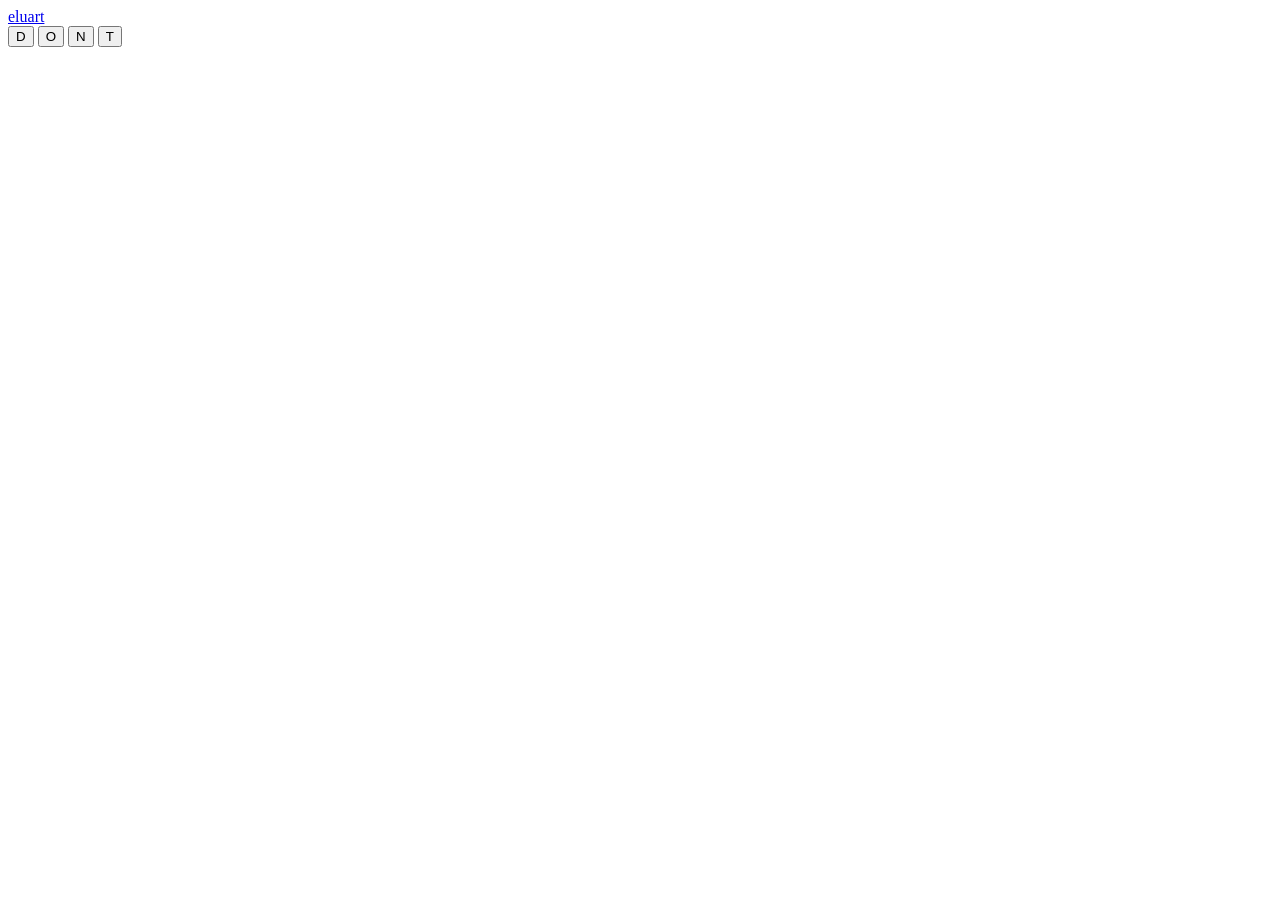
==== index.html @ e53bf462 "Add files via upload" ====
<!DOCTYPE html>
<html>
<head>
  <title>Saccades</title>
  <link rel="stylesheet" href="style.css">
</head>
<body>
  <div id="signature">
  <a href="about.html">eluart</a>
</div>
  <div id="stage"></div>
  <div id="overlay"></div>
  <div id="overlay-text"></div>
  <script src="01_system/script.js"></script>

  <nav id="menu">
  <button data-state="best">D</button>
  <button data-state="still">O</button>
  <button data-state="off">N</button>
  <button data-state="undefined">T</button>
</nav>

  
</body>
</html>
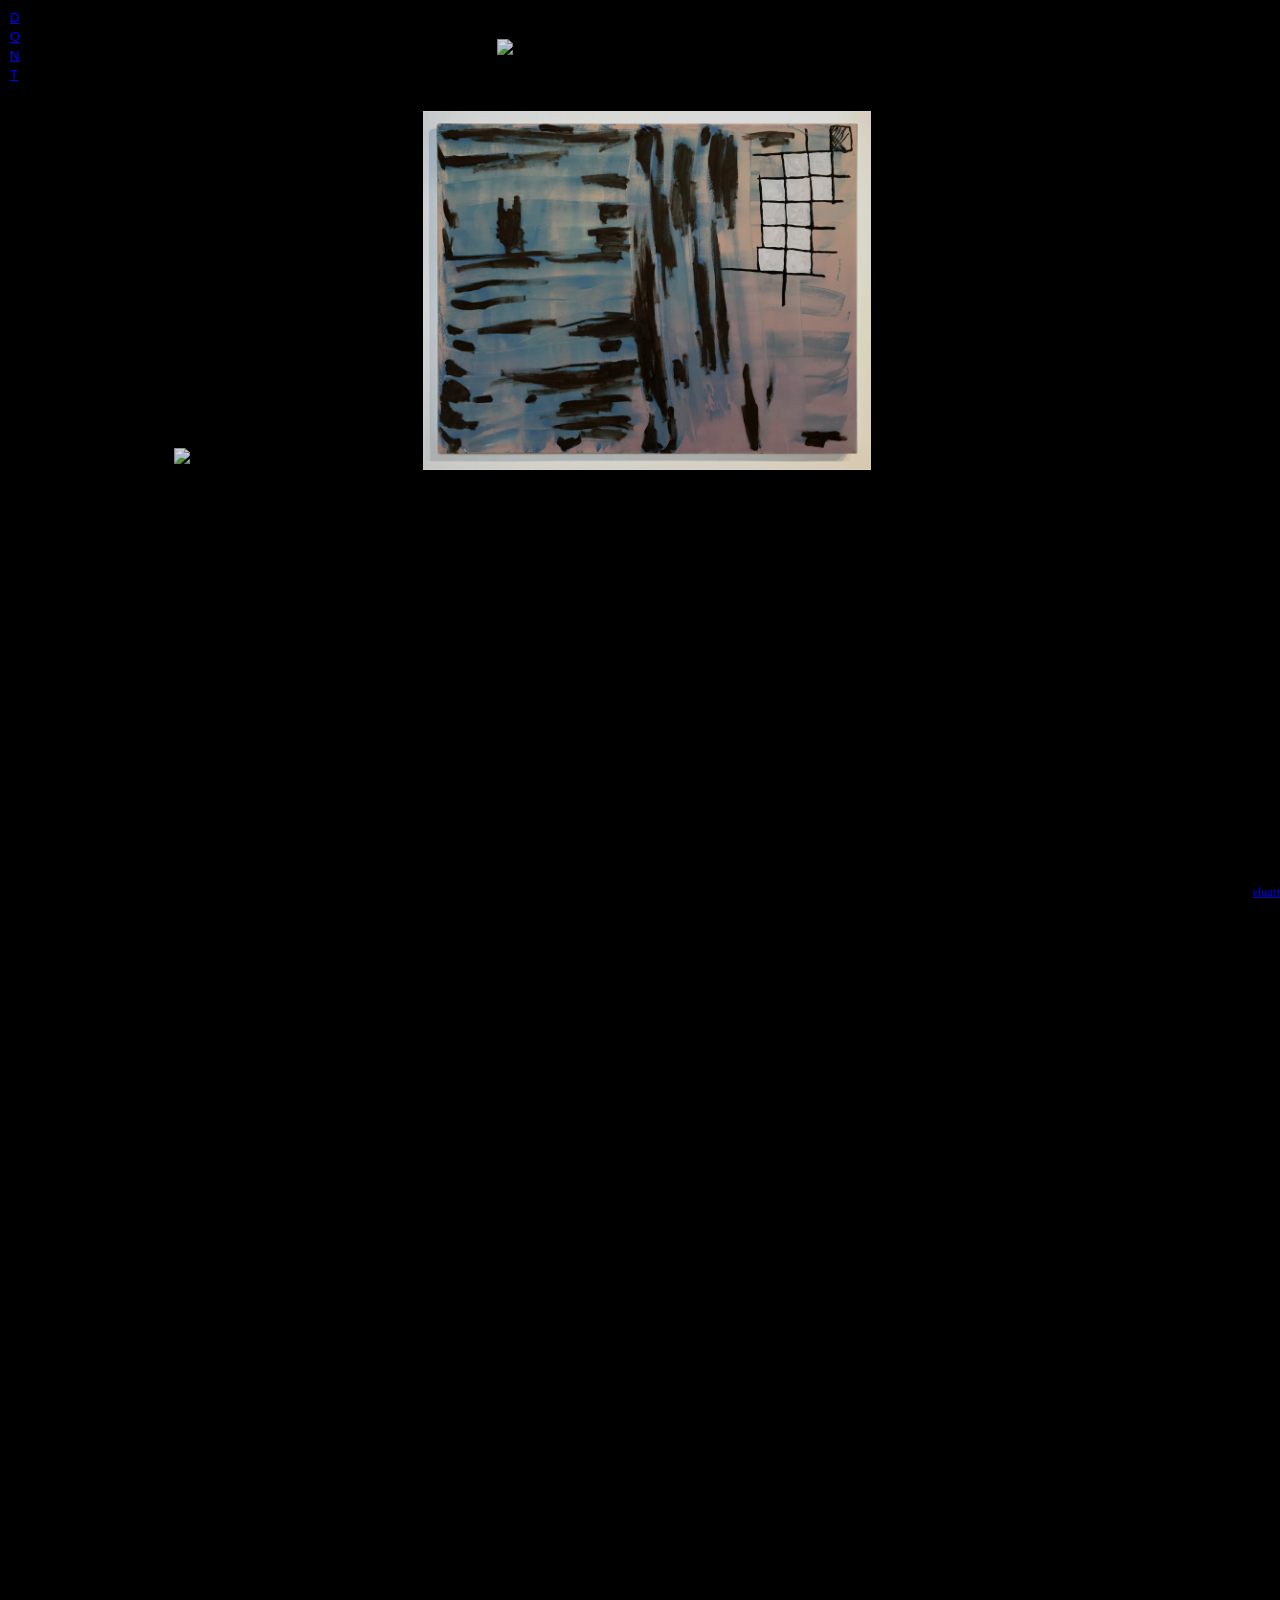
==== commit 2c0fb50e: "Update index.html" ====
--- a/index.html
+++ b/index.html
@@ -11,7 +11,7 @@
   <div id="stage"></div>
   <div id="overlay"></div>
   <div id="overlay-text"></div>
-  <script src="01_system/script.js"></script>
+  <script src="script.js"></script>
 
   <nav id="menu">
   <button data-state="best">D</button>
@@ -22,4 +22,4 @@
 
   
 </body>
-</html>+</html>
--- a/style.css
+++ b/style.css
@@ -0,0 +1,98 @@
+body {
+  margin: 0;
+  background: black;
+  overflow: auto;
+}
+
+#menu {
+  position: fixed;
+  top: 10px;
+  left: 10px;
+  z-index: 999;
+  font-family: Arial, Helvetica, sans-serif;
+  font-size: 12px;
+}
+
+#menu button {
+  display: block;
+  margin-bottom: 4px;
+  padding: 0;
+  background: none;
+  border: none;
+  color: blue;
+  cursor: pointer;
+  text-decoration: underline;
+}
+
+#menu button:hover {
+  color: red;
+}
+
+#stage {
+  position: relative;
+  width: 100vw;
+  height: 200vh;
+}
+
+#overlay {
+  position: absolute;
+  top: 0;
+  left: 0;
+}
+
+img {
+  position: absolute;
+  cursor: pointer;
+}
+
+/* categorías (muy sutil) */
+.bestof { opacity: 0.9; }
+.still { opacity: 0.85; }
+.off { opacity: 0.7; }
+#overlay {
+  position: fixed;
+  top: 0;
+  left: 0;
+  width: 100%;
+  height: 100%;
+
+  pointer-events: none;
+
+  display: flex;
+  align-items: center;
+  justify-content: center;
+
+  z-index: 9999; /* 🔥 MUY IMPORTANTE */
+}
+
+#overlay-text {
+  font-size: 24px;
+  color: black;
+  opacity: 1;
+
+  z-index: 10000; /* extra seguridad */
+}
+
+#overlay-text {
+  font-size: 14px;
+  letter-spacing: 1px;
+  opacity: 0.35;
+}
+
+#signature {
+  position: fixed;
+  bottom: 0px;
+  right: 0;
+  font-size: 12px;
+  opacity: 1;
+  color: red;
+  z-index: 999;
+}
+
+#stage img,
+#stage video {
+  position: absolute;
+  max-width: 100%;
+  max-height: 100%;
+  object-fit: contain;
+}
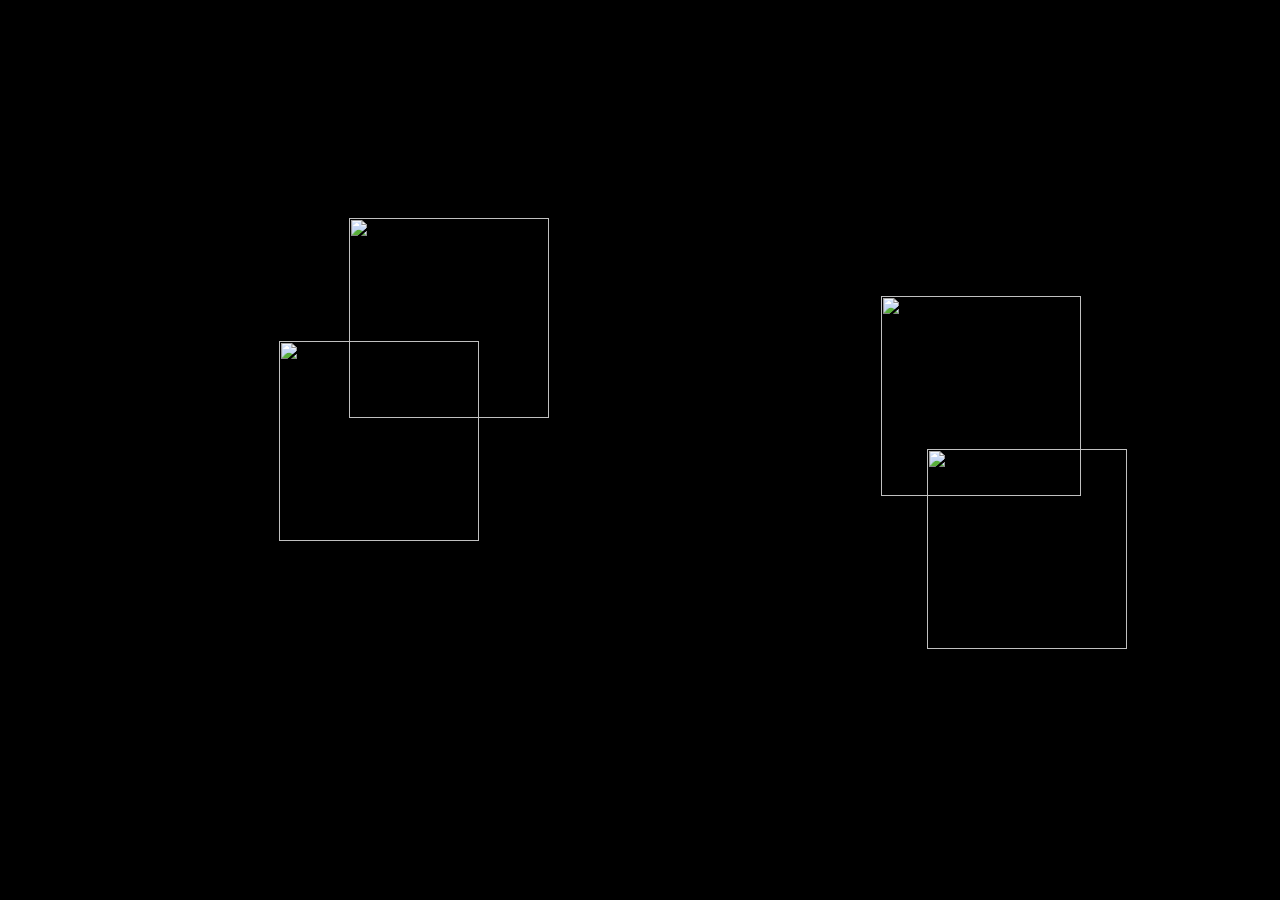
==== commit cfe4a877: "Update index.html" ====
--- a/index.html
+++ b/index.html
@@ -1,25 +1,33 @@
-<!DOCTYPE html>
-<html>
-<head>
-  <title>Saccades</title>
-  <link rel="stylesheet" href="style.css">
+
+  <style>
+    body {
+      margin: 0;
+      overflow: hidden;
+      background: black;
+      font-family: sans-serif;
+    }
+
+    #stage {
+      position: relative;
+      width: 100vw;
+      height: 100vh;
+    }
+
+    .asset {
+      position: absolute;
+      transition: transform 0.4s ease, opacity 0.4s ease, filter 0.4s ease;
+      will-change: transform, opacity, filter;
+      cursor: pointer;
+    }
+  </style>
 </head>
+
 <body>
-  <div id="signature">
-  <a href="about.html">eluart</a>
-</div>
+
   <div id="stage"></div>
-  <div id="overlay"></div>
-  <div id="overlay-text"></div>
-  <script src="script.js"></script>
 
-  <nav id="menu">
-  <button data-state="best">D</button>
-  <button data-state="still">O</button>
-  <button data-state="off">N</button>
-  <button data-state="undefined">T</button>
-</nav>
+  <!-- Aquí conectas tu script -->
+  <script src="../src/system-v1.js"></script>
 
-  
 </body>
 </html>
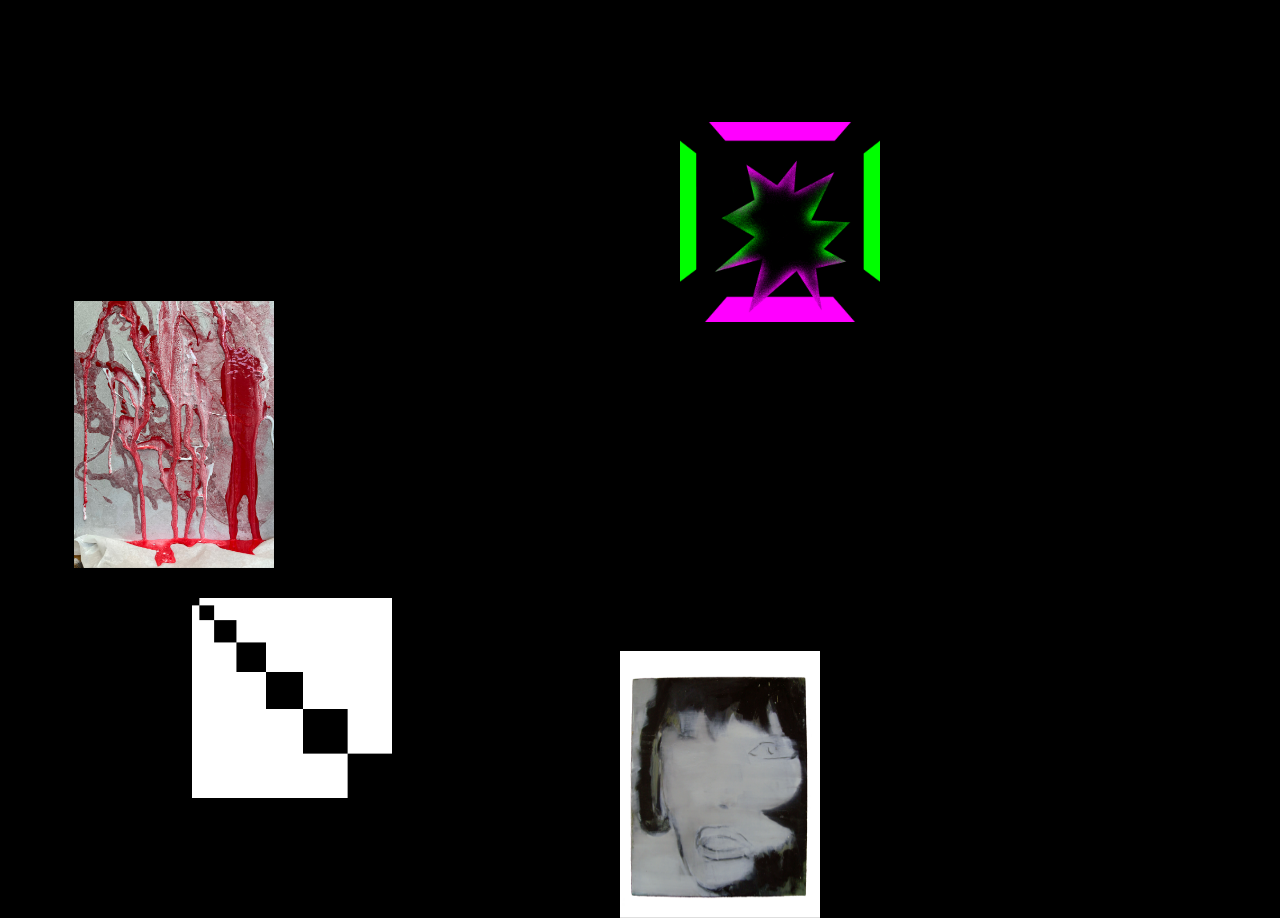
==== commit 3fee5c61: "Update index.html" ====
--- a/index.html
+++ b/index.html
@@ -27,7 +27,7 @@
   <div id="stage"></div>
 
   <!-- Aquí conectas tu script -->
-  <script src="../src/system-v1.js"></script>
+  <script src="src/system-v1.js"></script>
 
 </body>
 </html>
